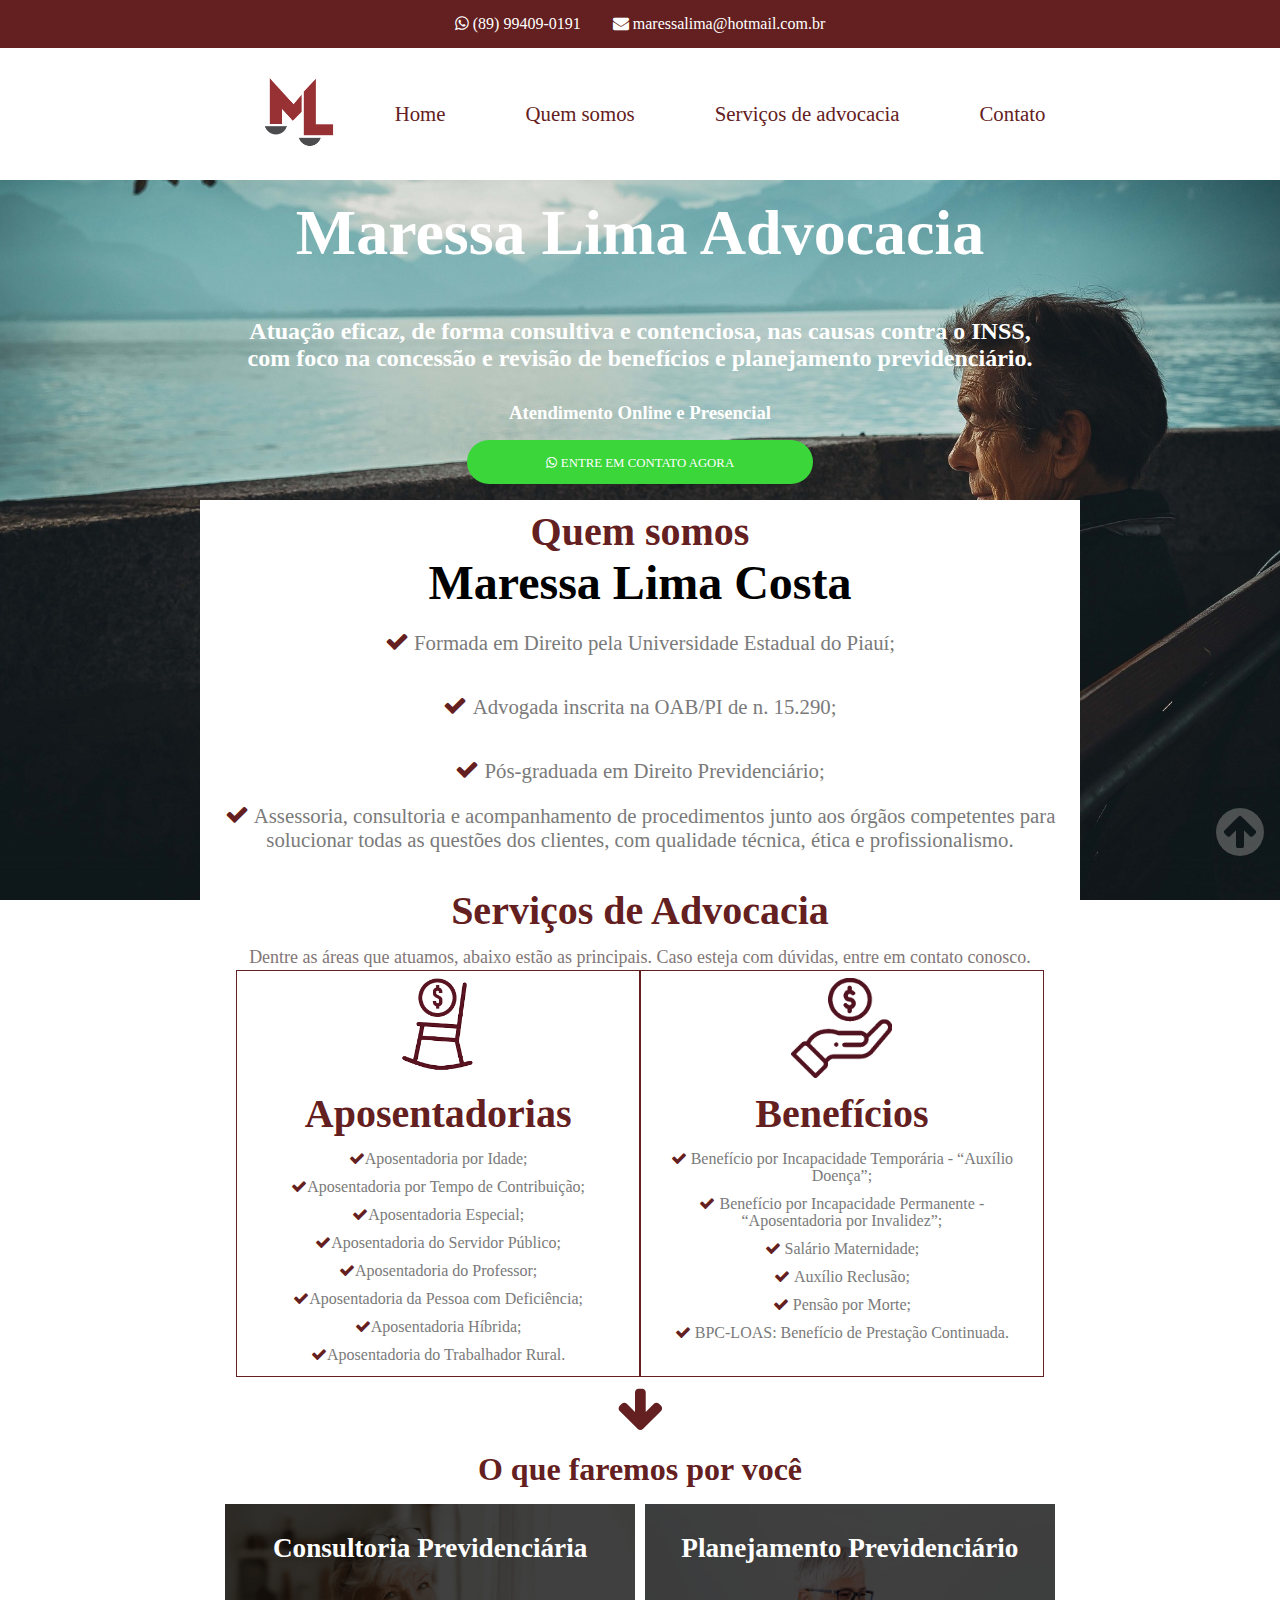
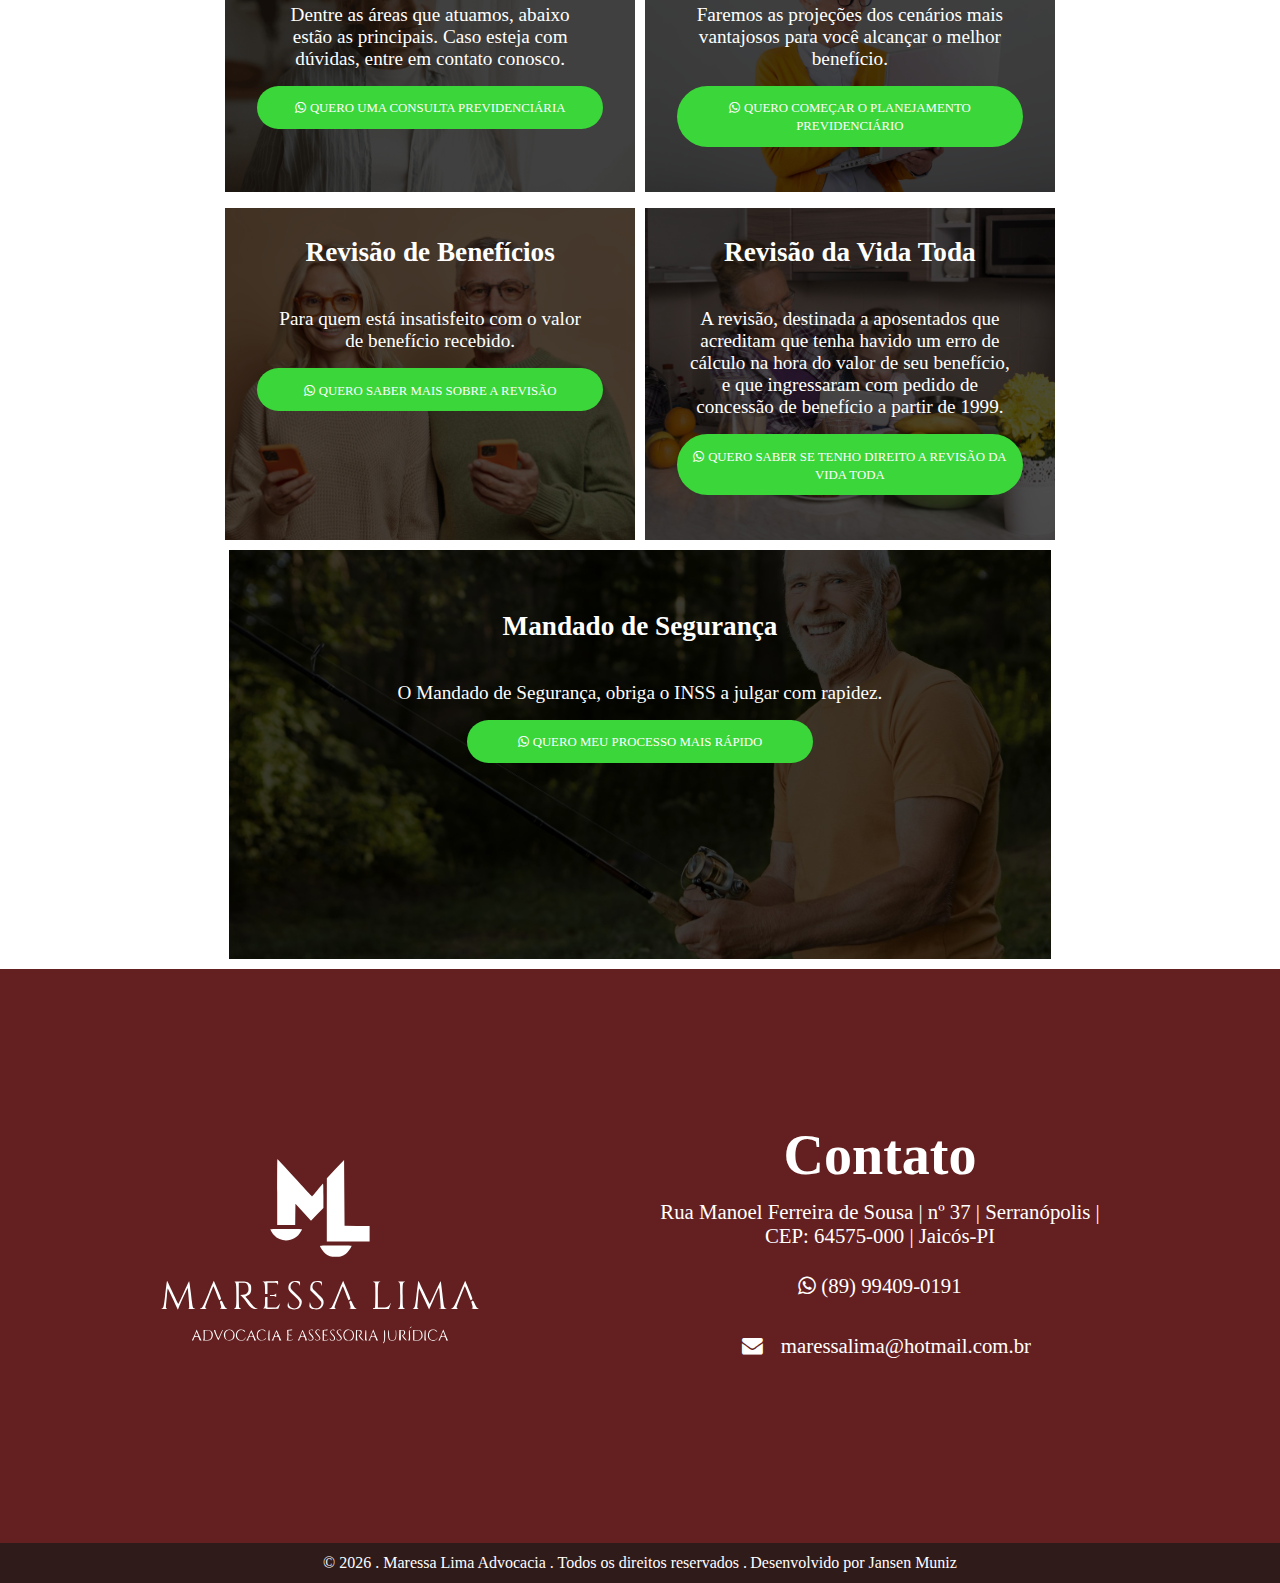
==== assets/segunda-pagina.html @ 1cd9e311 "first commit" ====
<!DOCTYPE html>
<html lang="pt-br">

<head>
  <meta charset="UTF-8">
  <meta http-equiv="X-UA-Compatible" content="IE=edge">
  <meta name="viewport" content="width=device-width, initial-scale=1.0">
  <link rel="stylesheet" href="https://maxcdn.bootstrapcdn.com/font-awesome/4.7.0/css/font-awesome.min.css">
  <link rel="apple-touch-icon" sizes="180x180" href="./favicon/apple-touch-icon.png">
  <link rel="icon" type="image/png" sizes="32x32" href="./favicon/favicon-32x32.png">
  <link rel="icon" type="image/png" sizes="16x16" href="./favicon/favicon-16x16.png">
  <link rel="stylesheet" href="./css/style.css">
  <link rel="stylesheet" href="./css/responsivo.css">
  <title>Maressa Lima | Advocacia e Consultoria</title>
</head>

<body>
  <header class="cabecalho" id="topo">
    <div>
      <a class="link-telefone" href="tel:(89)99409-0191">
        <i class="wa fa fa-whatsapp" aria-hidden="true"></i> (89) 99409-0191
      </a>
    </div>
    <div>
      <a class="link-email" href="mailto:maressalima@hotmail.com.br">
        <i class="fa fa-envelope" aria-hidden="true"></i> maressalima@hotmail.com.br
      </a>
    </div>
  </header>
  <header class="menu">
    <div class="div-logo">
      <img class="logo" src="./img/logo1.png" alt="logo">
    </div>
    <nav>
      <ul>
        <li class="nav-item"><a class="nav-link" href="../index.html">Home</a></li>
        <li class="nav-item"><a class="nav-link" href="#quem-somos">Quem somos</a></li>
        <li class="nav-item"><a class="nav-link" href="#servicos">Serviços de advocacia</a></li>
        <li class="nav-item"><a class="nav-link" href="#contato">Contato</a></li>
      </ul>
      <div class="icone-menu">
        <button data-js="botao-menu-responsivo"><img class="icone" src="./svg/menu_white_36dp.svg"
            alt="menu-hamburguer"></button>
      </div>
    </nav>
    <div class="menu-responsivo">
      <ul>
        <li class="nav-item-menu-responsivo"><a class="nav-link" href="../index.html">Home</a></li>
        <li class="nav-item-menu-responsivo"><a class="nav-link" href="#quem-somos">Quem somos</a></li>
        <li class="nav-item-menu-responsivo"><a class="nav-link" href="#servicos">Serviços de advocacia</a></li>
        <li class="nav-item-menu-responsivo"><a class="nav-link" href="#contato">Contato</a></li>
      </ul>
    </div>
  </header>
  <main>
    <div class="conteudo-principal">
      <div class="container-texto-principal">
        <div>
          <h1 class="titulo">
            Maressa Lima Advocacia
          </h1>
        </div>
        <div class="div-h2">
          <h2 class="texto-h2">
            Atuação eficaz, de forma consultiva e contenciosa, nas causas contra o INSS,
            com foco na concessão e revisão de benefícios e planejamento previdenciário.
          </h2>
        </div>
        <div>
          <h3 class="texto-h3">
            Atendimento Online e Presencial
          </h3>
        </div>

          <div class="container-botao-whatsapp">
            <div class="container-link-wa">
              <a href="https://api.whatsapp.com/send?phone=5189994090191&text= Ol%C3%A1!%20Vi%20no%20seu%20site%20que%20voc%C3%AA%20%C3%A9%20Advogada%20Previdenciarista.%20Poderia%20me%20ajudar%3F" class="botao-wa"
                target="_blank" rel="noopener noreferrer">
                <i class="icone-botao-wa fa fa-whatsapp"></i> 
                  <span class="texto-whatsapp">ENTRE EM CONTATO AGORA</span>
              </a>
            </div>
          </div>
      </div>
      <div class="div-quem-somos">
        <div class="quem-somos">
          <h2 class="titulo-quem-somos" id="quem-somos">Quem somos</h2>
          <h3 class="maressa-quem-somos">Maressa Lima Costa</h3>
          <ul class="quem-somos-itens">
            <li class="quem-somos-item"><i class="fa fa-check"><span class="texto-item-quem-somos"> Formada em
                  Direito pela
                  Universidade Estadual do Piauí;</span></i></li>
            <li class="quem-somos-item"><i class="fa fa-check"><span class="texto-item-quem-somos"> Advogada inscrita na
                  OAB/PI de n.
                  15.290;</span></i></li>
            <li class="quem-somos-item"><i class="fa fa-check"><span class="texto-item-quem-somos"> Pós-graduada em
                  Direito
                  Previdenciário;</span></i></li>
            <li class="quem-somos-item"><i class="fa fa-check"><span class="texto-item-quem-somos"> Assessoria,
                  consultoria e acompanhamento de
                  procedimentos junto aos órgãos
                  competentes
                  para solucionar todas
                  as questões dos clientes, com qualidade técnica, ética e profissionalismo.</span></i></li>
          </ul>
        </div>
          <div class="servicos">
            <h2 class="titulo-servicos" id="servicos">Serviços de Advocacia</h2>
            <p class="subtexto-servicos">
              Dentre as áreas que atuamos, abaixo estão as principais. Caso esteja com dúvidas, entre em contato conosco.
            </p>
            <section class="aposentadoria-beneficios">
                <div class="container-aposentadoria">
                  <div class="container-imagem-aposentadoria">
                    <img class="imagem-aposentadoria" src="./img/imagem-aposentadoria.png" alt="aposentadoria">
                  </div>
                  <div class="container-titulo-aposentadoria">
                    <h6 class="titulo-aposentadoria">Aposentadorias</h6>
                  </div>
                    <ul class="lista-aposentadoria">
                      <li class="aposentadoria-item"><i class="fa fa-check"><span class="texto-item-aposentadoria">Aposentadoria
                            por Idade;</span></i></li>
                      <li class="aposentadoria-item"><i class="fa fa-check"><span class="texto-item-aposentadoria">Aposentadoria
                            por Tempo de
                            Contribuição;</span></i></li>
                      <li class="aposentadoria-item"><i class="fa fa-check"><span class="texto-item-aposentadoria">Aposentadoria
                            Especial;</span></i></li>
                      <li class="aposentadoria-item"><i class="fa fa-check"><span class="texto-item-aposentadoria">Aposentadoria
                            do Servidor Público;</span></i>
                      </li>
                      <li class="aposentadoria-item"><i class="fa fa-check"><span class="texto-item-aposentadoria">Aposentadoria
                            do Professor;</span></i></li>
                      <li class="aposentadoria-item"><i class="fa fa-check"><span class="texto-item-aposentadoria">Aposentadoria
                            da Pessoa com
                            Deficiência;</span></i></li>
                      <li class="aposentadoria-item"><i class="fa fa-check"><span class="texto-item-aposentadoria">Aposentadoria
                            Híbrida;</span></i></li>
                      <li class="aposentadoria-item"><i class="fa fa-check"><span class="texto-item-aposentadoria">Aposentadoria
                            do Trabalhador Rural.</span></i>
                      </li>
                    </ul>
                  </div>
                  <div class="container-beneficios">
                    <div class="container-imagem-beneficios">
                      <img class="imagem-beneficios" src="./img/imagem-beneficios.png" alt="benefícios">
                    </div>
                    <div class="container-titulo-beneficios">
                      <h6 class="titulo-beneficios">Benefícios</h6>
                    </div>
                    <ul class="lista-beneficios">
                      <li class="beneficios-item"><i class="fa fa-check"> <span class="texto-item-beneficios">Benefício por
                            Incapacidade Temporária - “Auxílio
                            Doença”;</span></i></li>
                      <li class="beneficios-item"><i class="fa fa-check"> <span class="texto-item-beneficios">Benefício por
                            Incapacidade Permanente - “Aposentadoria
                            por Invalidez”;</span></i></li>
                      <li class="beneficios-item"><i class="fa fa-check"> <span class="texto-item-beneficios">Salário
                            Maternidade;</span></i></li>
                      <li class="beneficios-item"><i class="fa fa-check"> <span class="texto-item-beneficios">Auxílio
                            Reclusão;</span></i></li>
                      <li class="beneficios-item"><i class="fa fa-check"> <span class="texto-item-beneficios">Pensão por
                            Morte;</span></i></li>
                      <li class="beneficios-item"><i class="fa fa-check"> <span class="texto-item-beneficios">BPC-LOAS:
                            Benefício de Prestação Continuada.</span></i></li>
                    </ul>
                  </div>                
            </section>
          </div>
            <div class="div-seta-para-baixo">
              <i class="fa fa-arrow-down"></i>
            </div>
            <div class="o-que-faremos">
              <h5 class="o-que-faremos-texto">
                O que faremos por você
              </h5>
            </div>
            <div class="container1">
              <div class="consultoria-previdenciaria container-imagem">
                <div class="container-titulo-consultoria-prev">
                  <h2 class="titulo-consultoria-prev titulo-imagem">Consultoria Previdenciária</h2>
                </div>
                <div class="container-texto-consultoria-previdenciaria">
                  <p class="texto-consultoria-previdenciaria texto-imagem">
                    Dentre as áreas que atuamos, abaixo estão as principais. Caso esteja com dúvidas, entre em contato
                    conosco.
                  </p>
                </div>
                <div class="container-botao-whatsapp">
                  <div class="container-link-wa">
                    <a href="https://api.whatsapp.com/send?phone=5189994090191&text=Olá!%20Vi%20no%20seu%20site%20que%20você%20é%20Advogada%20especialista%20em%20Consulta%20Previdenciária.%20Poderia%20me%20ajudar%3F" class="botao-wa"
                      target="_blank" rel="noopener noreferrer">
                      <i class="icone-botao-wa fa fa-whatsapp"></i> 
                        <span class="texto-whatsapp">QUERO UMA CONSULTA PREVIDENCIÁRIA</span>
                    </a>
                  </div>
                </div>
              </div>
              <div class="planejamento-previdenciario container-imagem">   
                <div class="container-titulo-planejamento-prev">
                  <h2 class="titulo-planejamento-prev titulo-imagem"> Planejamento Previdenciário</h2>
                </div>
                <div class="container-texto-planejamento-previdenciario">
                  <p class="texto-planejamento-previdenciario texto-imagem">
                    Faremos as projeções dos cenários mais vantajosos para você alcançar o melhor benefício.
                  </p>
                </div>    
                  <div class="container-botao-whatsapp">
                    <div class="container-link-wa">
                      <a href="https://api.whatsapp.com/send?phone=5189994090191&text=Olá!%20Vi%20no%20seu%20site%20que%20você%20é%20Advogada%20especialista%20em%20Planejamento%20Previdenciário.%20Poderia%20me%20ajudar%3F" class="botao-wa"
                        target="_blank" rel="noopener noreferrer">
                        <i class="icone-botao-wa fa fa-whatsapp"></i> 
                          <span class="texto-whatsapp">QUERO COMEÇAR O PLANEJAMENTO PREVIDENCIÁRIO</span>
                      </a>
                    </div>
                  </div>                      
              </div>
            </div>
            <div class="container2">
              <div class="revisao-beneficios container-imagem">
                <div class="container-titulo-revisao-benef">
                  <h2 class="titulo-revisao-benef titulo-imagem">Revisão de Benefícios</h2>
                </div>
                <div class="container-texto-revisao-beneficios">
                  <p class="texto-revisao-beneficios texto-imagem">
                    Para quem está insatisfeito com o valor de benefício recebido.
                  </p>
                </div>
                <div class="container-botao-whatsapp">
                  <div class="container-link-wa">
                    <a href="https://api.whatsapp.com/send?phone=5189994090191&text=Olá!%20Vi%20no%20seu%20site%20que%20você%20é%20Advogada%20especialista%20em%20Revisão%20de%20Benefícios.%20Poderia%20me%20ajudar%3F" class="botao-wa"
                      target="_blank" rel="noopener noreferrer">
                      <i class="icone-botao-wa fa fa-whatsapp"></i> 
                        <span class="texto-whatsapp">QUERO SABER MAIS SOBRE A REVISÃO</span>
                    </a>
                  </div>
                </div>         
              </div>
              <div class="revisao-vida-toda container-imagem">
                <div class="container-revisao-vida-toda">
                  <div class="container-titulo-revisao-vida-toda">
                    <h2 class="titulo-revisao-vida-toda titulo-imagem">Revisão da Vida Toda</h2>
                  </div>
                  <div class="container-texto-revisao-vida-toda">
                    <p class="texto-revisao-vida-toda texto-imagem">
                      A revisão, destinada a aposentados que acreditam que tenha havido um erro de cálculo na hora do
                      valor
                      de seu benefício, e que ingressaram com pedido de concessão de benefício a partir de 1999.
                    </p>
                  </div>
                  <div class="container-botao-whatsapp">
                    <div class="container-link-wa">
                      <a href="https://api.whatsapp.com/send?phone=5189994090191&text=Olá!%20Vi%20no%20seu%20site%20que%20você%20é%20Advogada%20especialista%20em%20Revisão%20da%20Vida%20Toda.%20Poderia%20me%20ajudar%3F" class="botao-wa"
                        target="_blank" rel="noopener noreferrer">
                        <i class="icone-botao-wa fa fa-whatsapp"></i> 
                          <span class="texto-whatsapp">QUERO SABER SE TENHO DIREITO A REVISÃO DA VIDA TODA</span>
                      </a>
                    </div>
                  </div>             
                </div>
              </div>
            </div>
            <div class="container3">
              <div class="mandado-de-seguranca container-imagem">
                <div class="container-mandado-de-seguranca">
                  <div class="container-titulo-mandado-de-seg">
                    <h2 class="titulo-mandado-de-seg titulo-imagem">Mandado de Segurança</h2>
                  </div>
                  <div class="container-texto-mandado-de-seguranca">
                    <p class="texto-mandado-de-seguranca texto-imagem">
                      O Mandado de Segurança, obriga o INSS a julgar com rapidez.
                    </p>
                  </div>
                  <div class="container-botao-whatsapp">
                    <div class="container-link-wa">
                      <a href="https://api.whatsapp.com/send?phone=5189994090191&text=Olá!%20Vi%20no%20seu%20site%20que%20você%20é%20Advogada%20especialista%20em%20Mandado%20de%20Segurança.%20Poderia%20me%20ajudar%3F" class="botao-wa"
                        target="_blank" rel="noopener noreferrer">
                        <i class="icone-botao-wa fa fa-whatsapp"></i> 
                          <span class="texto-whatsapp">QUERO MEU PROCESSO MAIS RÁPIDO</span>
                      </a>
                    </div>
                  </div>                           
                </div>
              </div>
            </div>
      </div>
    </div>
  </main>
  <footer class="rodape">
    <div class="container-rodape">
      <div>
        <img class="logo-rodape" src="./svg/logo-footer.svg" alt="logo-rodape">
      </div>
      <div class="container-endereco-contato-rodape">
        <div class="container-titulo-contato">
          <h5 class="titulo-contato" id="contato">Contato</h5>
        </div>
        <div class="container-endereco-rodape">
          <span>
            Rua Manoel Ferreira de Sousa | nº 37 | Serranópolis | CEP: 64575-000 | Jaicós-PI
          </span>
        </div>
        <div class="whatsapp-rodape">
          <i class="fa fa-whatsapp" aria-hidden="true"> <span>(89) 99409-0191</span></i>
        </div>
        <div class="email-rodape">
          <i class="email-rodape fa fa-envelope" aria-hidden="true"></i>
          <span>maressalima@hotmail.com.br</span>
        </div>
      </div>
    </div>
    <div class="div-direitos-reservados">
      <p class="texto-direitos-reservados">
        &copy; <span data-js="ano"></span> . Maressa Lima Advocacia . Todos os direitos reservados .
      </p>
      <span class="desenvolvido-por"> Desenvolvido por Jansen Muniz</span>
    </div>
  </footer>
  <div class="div-botao-ir-para-o-topo">
    <nav class="botao-ir-para-o-topo">
      <a href="#topo" role="button">
        <i class="fa fa-arrow-circle-up" aria-hidden="true"></i>
      </a>
    </nav>
  </div>

  <script src="./js/script.js"></script>
  <script src="./js/ano-copyrigth.js"></script>
</body>

</html>
---- assets/css/style.css ----
:root{
  --cor-principal: rgb(100, 32, 32);
  --branco: white;
}

@import url('https://fonts.googleapis.com/css2?family=EB+Garamond&display=swap');

* {
  margin: 0;
  padding: 0;
  font-family: 'EB Garamond', serif;
}

a{
  text-decoration: none;
}

html {
  scroll-behavior: smooth;
}

.cabecalho {
  background-color: var(--cor-principal);
  display: flex;
  align-items: center;
  justify-content: center;
  gap: 2rem;
  color: var(--branco);
  height: 3rem;
}

.menu {
  display: flex;
  justify-content: center;
  align-items: center;
  gap: 2rem;
}

.menu ul {
  background-color: var(--branco);
  display: flex;
  gap: 5rem;
}

.icone-menu, .menu-responsivo {
  display: none;
}

.nav-item, .nav-link {
  list-style-type: none;
  gap: .8rem;
}

.nav-link{
  font-size: 1.3rem;
  color: var(--cor-principal);
}

.link-telefone, .link-email {
  text-decoration: none;
  padding: 0;
  color: var(--cor-principal);
  font-size: 1rem;
}

a:hover {
  color: rgb(192, 90, 90);
}

.link-telefone, .link-email {
  color: var(--branco);
}

@keyframes texto-cascata {
  from {
    transform: translateY(-100px);
    opacity: 0;
  }

  to {
    transform: rotateY(0px);
    opacity: 1;
  }
}

.titulo, .texto-h2, .texto-h3{
  animation: texto-cascata 3s;
}

.conteudo-principal {
  justify-items: center;
  text-align: center;
  background: url('/assets/img/imagem-princ.jpg') center center no-repeat fixed;
  background-size:cover;
  width: 100%;
}

.logo { 
  width: 8rem;
}

.titulo {
  color: var(--branco);
  font-size: 4rem;
  padding-top: 1rem;
}

.botao-wa:hover{
  transform: scale(1.1);
  transition: all 0.5s;
}

.div-h2 {
  margin: 0 15rem;
}

.texto-h2 {
  font: 2rem;
  color: var(--branco);
  margin-top: 3rem;
}

.texto-h3 {
  color: var(--branco);
  margin-top: 30px;
}

.div-quem-somos {
  background-color: var(--branco);
  margin: 0 15rem;
}

.o-que-faremos {
  margin: 1rem;
}

.quem-somos, .servicos {
  margin-top: auto;
  color: black;
  padding: 8px;
}

.maressa-quem-somos {
  margin-top: auto;
  font-size: 3rem;
}

.quem-somos-itens {
  font-size: 1.5rem;
  line-height: 4rem;
}

.aposentadoria-beneficios{
  display: flex;
  justify-content: center;
}

.container-aposentadoria, .container-beneficios {
  border: 1px solid var(--cor-principal);
  text-align: center;
  justify-content: center;
  justify-items: center;
  margin-top: 2px;
  width: 45%;
  padding: .4rem;
}

.titulo-aposentadoria, .titulo-beneficios {
  margin: .5rem 0 .5rem 0;
}

.aposentadoria-item, .beneficios-item {
  padding: 5px;
  list-style-type: none;
}

.texto-item-aposentadoria, .texto-item-beneficios {
  font-size: 1rem;
  color: #7A7A7A;
}

.quem-somos-item {
  list-style-type: none;
}

.lista-aposentadoria, .lista-beneficios, .quem-somos-itens i {
  color: var(--cor-principal);
}

.texto-item-quem-somos {
  font-size: 1.3rem;
  color: #7A7A7A;
}

.imagem-aposentadoria {
  width: 7rem;
}

.imagem-beneficios {
  width: 6.3rem;
}

.fa-arrow-down {
  font-size: 50px;
  color: var(--cor-principal);
  margin-top: auto;
}

.container1, .container2, .container3 {
  display: flex;
  gap: 10px;
  justify-content: center;
  flex-direction: row;
}

.container2 {
  margin-top: 1rem;
}

.titulo-imagem{
  font-size: 1.7rem;
  margin-bottom: 2.5rem;
}

.titulo-mandado-de-seg {
  margin-top: 2rem;
}
.texto-imagem{
  font-size: 1.2rem;
  margin: 1rem;
}

.consultoria-previdenciaria {
  background: url('/assets/img/imagem-1.png') center center;
}

.planejamento-previdenciario {
  background: url('/assets/img/imagem-2.jpeg') center center;
}

.revisao-beneficios {
  background: url('/assets/img/imagem-3.jpeg') center center;
}

.revisao-vida-toda {
  background: url('/assets/img/imagem-4.jpeg') center center;
}

.container-imagem{
  background-size: cover;
  color: var(--branco);
  width: 40%;
  padding: 1.8rem;
}

.mandado-de-seguranca {
  background: url('/assets/img/imagem-5.jpeg') center center;
  background-size: cover;
  color: var(--branco);
  margin: .6rem;
  width: 47.8rem;
  height: 22rem;
  padding: 1.8rem;
}

.titulo-servicos {
  margin-bottom: .8rem;
}

.subtexto-servicos {
  color: rgb(129, 118, 118);
  font-size: large;
}

.titulo-quem-somos,
.titulo-aposentadoria,
.titulo-beneficios,
.titulo-servicos {
  font-size: 2.5rem;
  color: var(--cor-principal);
}

.div-botao-ir-para-o-topo {
  align-items: right;
}

.botao-ir-para-o-topo {
  position: fixed;
  bottom: 2.5rem;
  right: 1rem;
}

.fa-arrow-circle-up {
  font-size: 3.5rem;
  color:  #7A7A7A94;
}

.o-que-faremos-texto {
  font-size: 2rem;
  margin-top: auto;
  color: var(--cor-principal);
}

.container-botao-whatsapp{
  display: flex;
  justify-content: center;
  margin: 1rem;
}

.container-link-wa{
  display: flex;
  justify-items: center;
}

.botao-wa {
  background: rgb(58, 214, 58);
  border-radius: 2.5rem;
  width: 20rem;
  border: none;
  cursor: pointer;
  padding: .8rem;
}

.icone-botao-wa, .texto-whatsapp {
  color: var(--branco);
  font-size: .8rem;
}

.rodape {
  margin-top: auto;
  display: flex;
  height: 38rem;
  flex-direction: column;
  align-items: center;
  justify-content: center;
  background-color: var(--cor-principal);
  color: var(--branco);
}

.container-rodape {
  width: 60rem;
  padding: 2rem;
  display: grid;
  grid-template-columns: 1fr 1fr;
  align-items: center;
  justify-content: space-around;
}

.logo-rodape {
  width: 20rem;
}

.titulo-contato {
  font-size: 3.5rem; 
}

.container-endereco-contato-rodape {
  flex-direction: column;
  text-align: center;
}

.container-endereco-rodape, .whatsapp-rodape, .email-rodape {
  font-size: 1.3rem;
  padding: .8rem;
}

.div-direitos-reservados {
  width: 100%;
  height: 2.5rem;
  background-color: rgb(48, 27, 27);
  align-items: center;
  justify-content: center;
  display: flex;
  position: relative;
  bottom: -8rem;
}

.desenvolvido-por {
  margin-left: .2rem;
}
---- assets/css/responsivo.css ----
@media(max-width: 1190px) {
  .menu {
    flex-direction: column;
  }

  .nav-item {
    display: none;
  }

  .nav-item-menu-responsivo {
    list-style-type: none;
  }

  .icone-menu {
    display: block;
    text-align: center;
  }

  .icone {
    width: 1.5rem;
  }

  .icone-menu button {
    background-color: rgb(100, 100, 100);
    cursor: pointer;
    border: none;
    border-radius: 3px;
    height: 1.5rem;
    margin: 1rem;
  }

  .menu-responsivo ul {
    display: flex;
    flex-direction: column;
    text-align: center;
    gap: 1.5rem;
    margin-bottom: 1rem;
  }

  .mobile-menu .nav-item {
    display: block;
  }

  .nav-link {
    font-size: 1.1rem;
  }

  .abrir {
    display: block;
  }

  .div-h2, .div-quem-somos {
    margin: 0 4rem;
  }

  .container-aposentadoria,
  .container-beneficios {
    width: 19rem;
    height: 28rem;
  }

  .container-imagem {
    width: 17rem;
    height: 15rem;
  }

  .mandado-de-seguranca {
    width: 38.5rem;
  }

  .titulo-imagem {
    font-size: 1.3rem;
  }

  .texto-imagem {
    font-size: 1rem;
  }

  .texto-revisao-vida-toda {
    font-size: .8rem;
  }

  .texto-revisao-beneficios {
    margin-bottom: 2.5rem;
  }

  .botao-wa {
    width: 16rem;
    border: none;
    cursor: pointer;
  }
}

@media(max-width: 1040px) {
  .conteudo-principal {
    background-image: url('/assets/img/imagem-princ-reduzida.jpg');
  }

  .container-texto-principal {
    padding: 1rem;
    height: 30rem;
  }

  .div-quem-somos {
    margin: 0;
  }

  .link-telefone,
  .link-email {
    font-size: 13px;
  }

  .div-logo {
    text-align: center;
  }

  .logo {
    width: 6rem;
  }

  .titulo-quem-somos {
    font-size: 2rem;
  }

  .titulo {
    margin-top: 5rem;
    font-size: 4rem;
  }

  .div-h2 {
    margin: 0 2rem;
  }

  .maressa-quem-somos,
  .titulo-servicos,
  .titulo-aposentadoria,
  .titulo-beneficios {
    font-size: 1.6rem;
  }

  .texto-item-quem-somos {
    font-size: 1rem;
  }

  .o-que-faremos-texto {
    font-size: 1.5rem;
  }

  .fa-arrow-down {
    font-size: 2rem;
  }

  .texto-h2{
    font-size: 2rem;
  }

  .texto-h3,
  .fa-check {
    font-size: 1rem;
  }

  .div-quem-somos {
    margin: 0;
  }

  .container-aposentadoria,
  .container-beneficios {
    width: 19rem;
    height: 28rem;
  }

  .imagem-aposentadoria,
  .imagem-beneficios {
    width: 4rem;
  }

  .texto-item-aposentadoria,
  .texto-item-beneficios {
    font-size: 1rem;
  }

  .container1,
  .container2 {
    align-items: center;
  }

  .container-imagem {
    height: 12rem;
  }

  .mandado-de-seguranca {
    height: 15rem;
  }

  .titulo-imagem {
    font-size: 1.3rem;
  }

  .texto-imagem {
    font-size: 1rem;
  }

  .texto-revisao-vida-toda {
    font-size: .6rem;
  }

  .botao-wa {
    padding: .5rem;
  }

  .endereco,
  .fa-whatsapp,
  .fa-envelope {
    font-size: .8rem;
  }

  .container-rodape {
    width: 30rem;
    display: flex;
    flex-direction: column;
  }

  .div-direitos-reservados {
    bottom: -2rem;
  }

  .texto-direitos-reservados {
    font-size: .8rem;
  }

  .fa-arrow-circle-up {
    font-size: 3rem;
  }

  .desenvolvido-por {
    font-size: .8rem;
  }
}

@media(max-width: 720px) {
  .titulo {
    font-size: 3rem;
  }

  .texto-h2 {
    font-size: 2rem;
  }

  .texto-h3 {
    font-size: 1.5rem;
  }

  .titulo,
  .texto-h2,
  .texto-h3 {
    margin-top: 1rem;
  }

  .link-telefone,
  .link-email {
    font-size: .7rem;
  }

  .logo {
    width: 6rem;
  }

  .div-quem-somos {
    margin: 0;
  }

  .container1,
  .container2 {
    flex-direction: column;
    align-items: center;
  }

  .mandado-de-seguranca {
    width: 17rem;
    height: auto;
  }

  .aposentadoria-beneficios {
    display: flex;
    flex-direction: column;
    align-items: center;
  }

  .container-aposentadoria,
  .container-beneficios {
    height: auto;
  }

  .texto-revisao-vida-toda {
    font-size: .7rem;
  }

  .icone-botao-wa,
  .texto-whatsapp,
  .texto-direitos-reservados,
  .desenvolvido-por {
    font-size: .7rem;
  }

  .titulo-contato{
    font-size: 2rem;
  }

  .container-rodape {
    width: auto;
  }

  .container-endereco-rodape,
  .whatsapp-rodape,
  .email-rodape{
    font-size: 1rem;
  }

  .div-direitos-reservados {
    width: 100%;
    text-align: center;
    flex-direction: column;
    bottom: -4rem;
  }
}

@media (max-width: 500px) {
  .container-imagem {
    width: 15rem;
    height: auto;
  }

  .div-direitos-reservados {
    text-align: center;
  }

  .texto-direitos-reservados,
  .desenvolvido-por {
    font-size: .6rem;
  }

  .titulo {
    font-size: 3rem;
  }

  .texto-h2 {
    font-size: 1.6rem;
  }

  .texto-h3 {
    font-size: 1.2rem;
  }

  .botao-ir-para-o-topo {
    right: 0;
  }

  .container-endereco-rodape, .whatsapp-rodape, .email-rodape {
    font-size: .8rem;
  }
}

@media(max-width: 445px) {
  .container-aposentadoria,
  .container-beneficios {
    width: 17rem;
  }

  .container-imagem {
    width: 17rem;
    height: 10rem;
  }

  .icone-botao-wa,
  .texto-whatsapp {
    font-size: .7rem;
  }

  .titulo-imagem {
    font-size: 1rem;
    margin: 0;
  }

  .texto-imagem {
    font-size: 1rem;
    margin-top: .5rem;
  }

  .texto-revisao-vida-toda{
    font-size: .7rem;
  }
}

@media(max-width: 400px) {
  .titulo {
    font-size: 2.5rem;
  }

  .texto-h2 {
    font-size: 1.5rem;
  }

  .texto-h3 {
    font-size: 1.2rem;
  }

  .div-h2 {
    margin: 0 1rem;
  }

  .titulo-quem-somos,
  .titulo-servicos,
  .titulo-aposentadoria,
  .titulo-beneficios,
  .o-que-faremos-texto {
    font-size: 1.3rem;
  }

  .texto-item-quem-somos,
  .texto-item-aposentadoria,
  .texto-item-beneficios {
    font-size: .8rem;
  }

  .subtexto-servicos {
    font-size: .6rem;
  }

  .container-imagem {
    width: 15rem;
  }

  .logo-rodape{
    width: 15rem;
  }

  .div-direitos-reservados {
    bottom: -6rem;
  }
}
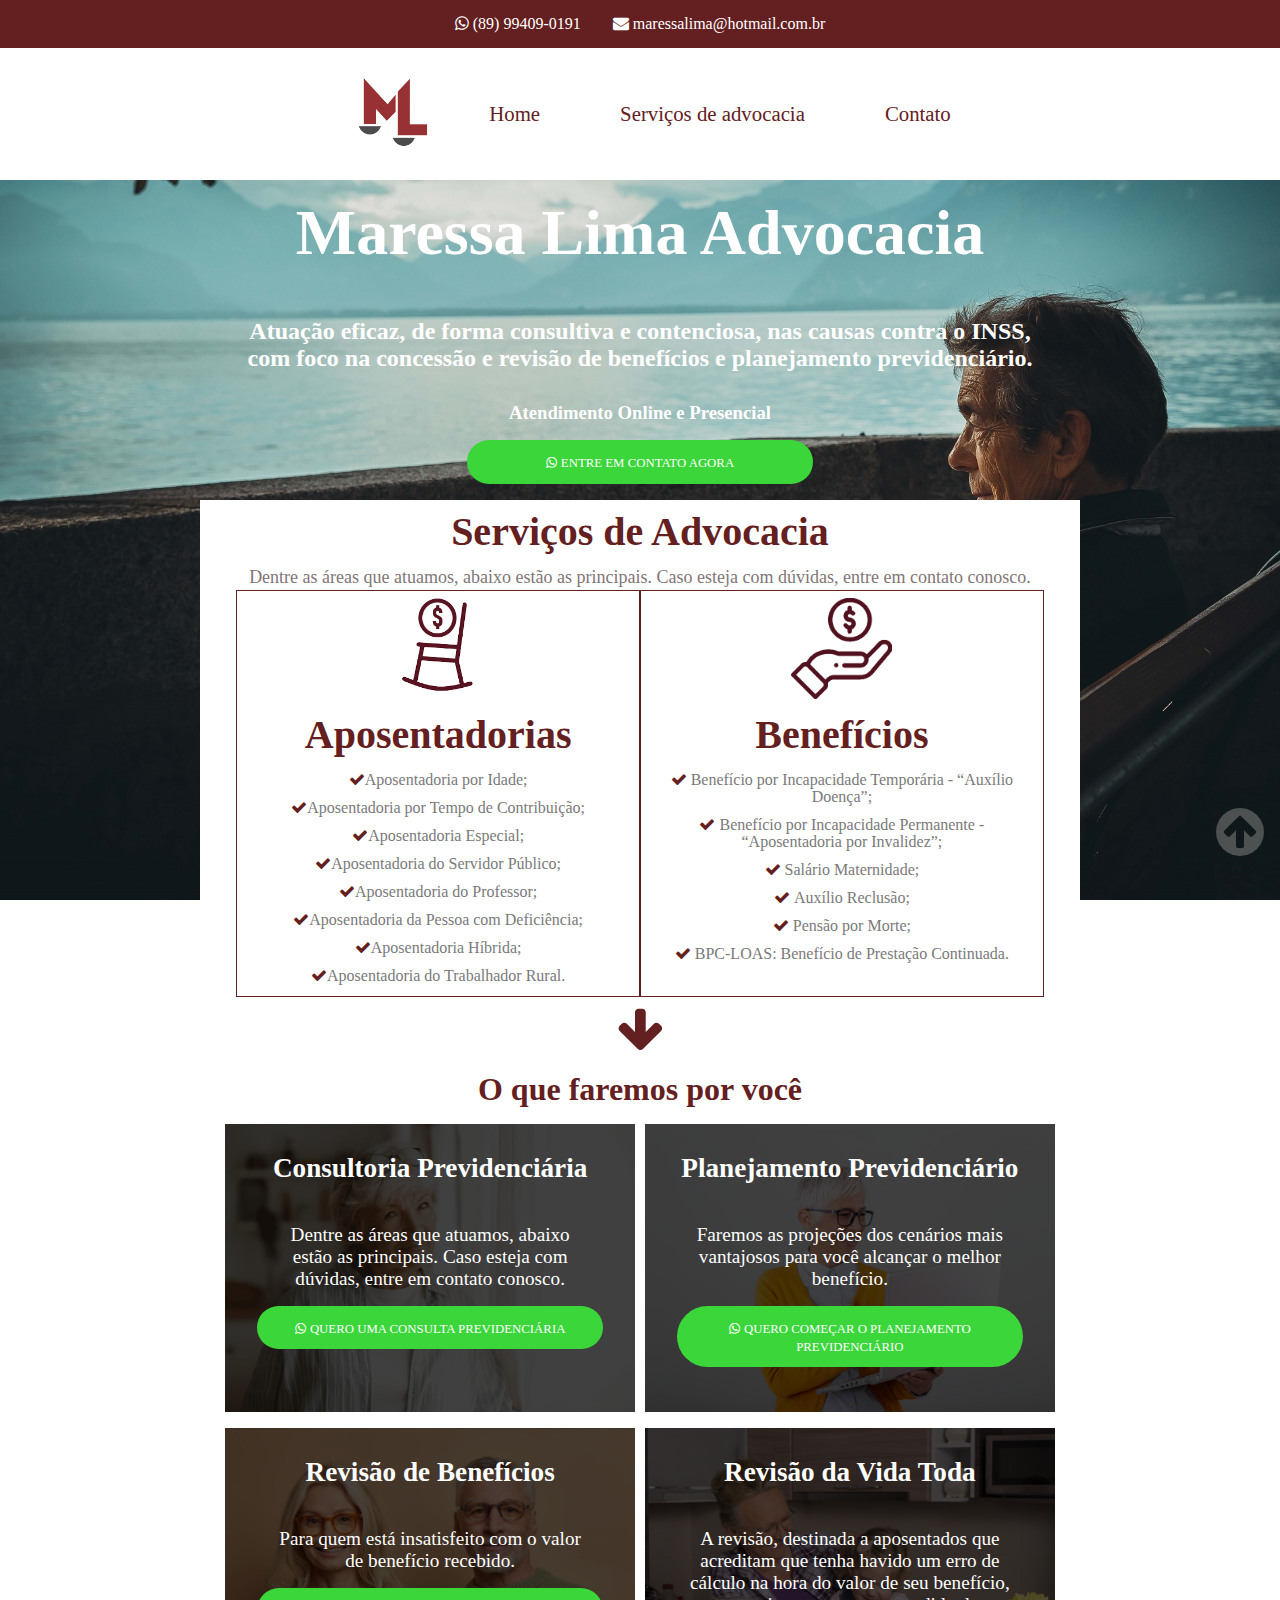
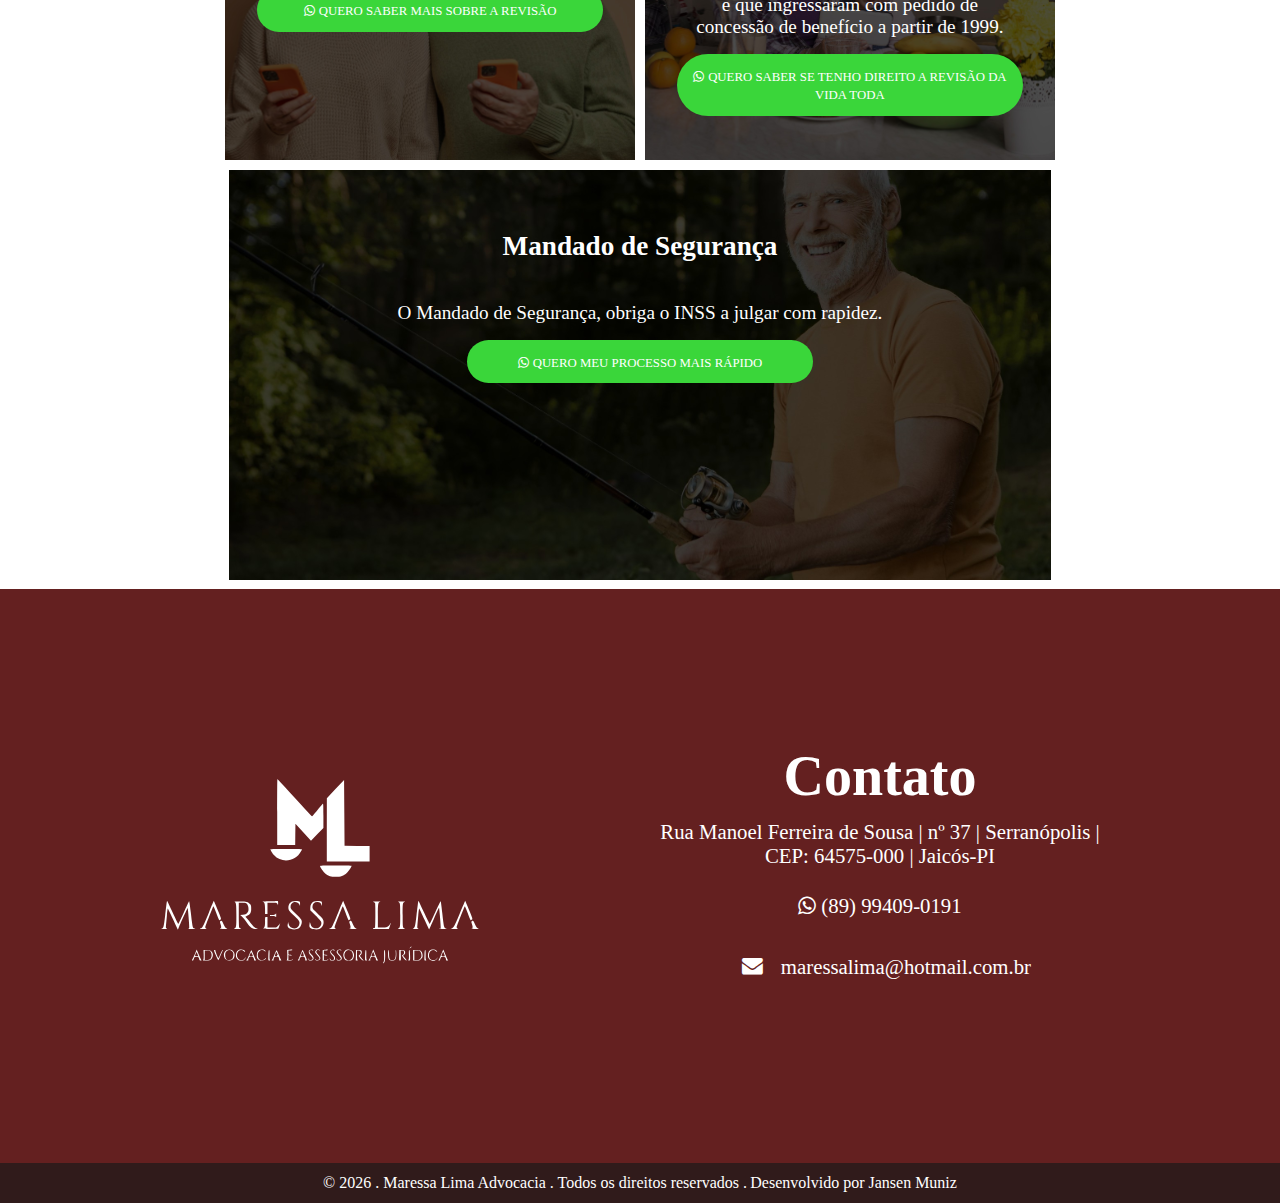
==== commit 5f6c41dd: "remoção quem somos" ====
--- a/assets/segunda-pagina.html
+++ b/assets/segunda-pagina.html
@@ -34,19 +34,17 @@
     <nav>
       <ul>
         <li class="nav-item"><a class="nav-link" href="../index.html">Home</a></li>
-        <li class="nav-item"><a class="nav-link" href="#quem-somos">Quem somos</a></li>
         <li class="nav-item"><a class="nav-link" href="#servicos">Serviços de advocacia</a></li>
         <li class="nav-item"><a class="nav-link" href="#contato">Contato</a></li>
       </ul>
       <div class="icone-menu">
-        <button data-js="botao-menu-responsivo"><img class="icone" src="./svg/menu_white_36dp.svg"
+        <button data-js="botao-menu-responsivo" role="button" aria-label="abrir menu"><img class="icone" src="./svg/menu_white_36dp.svg"
             alt="menu-hamburguer"></button>
       </div>
     </nav>
     <div class="menu-responsivo">
       <ul>
         <li class="nav-item-menu-responsivo"><a class="nav-link" href="../index.html">Home</a></li>
-        <li class="nav-item-menu-responsivo"><a class="nav-link" href="#quem-somos">Quem somos</a></li>
         <li class="nav-item-menu-responsivo"><a class="nav-link" href="#servicos">Serviços de advocacia</a></li>
         <li class="nav-item-menu-responsivo"><a class="nav-link" href="#contato">Contato</a></li>
       </ul>
@@ -75,35 +73,14 @@
           <div class="container-botao-whatsapp">
             <div class="container-link-wa">
               <a href="https://api.whatsapp.com/send?phone=5189994090191&text= Ol%C3%A1!%20Vi%20no%20seu%20site%20que%20voc%C3%AA%20%C3%A9%20Advogada%20Previdenciarista.%20Poderia%20me%20ajudar%3F" class="botao-wa"
-                target="_blank" rel="noopener noreferrer">
+                target="_blank" role="button" rel="noopener noreferrer">
                 <i class="icone-botao-wa fa fa-whatsapp"></i> 
                   <span class="texto-whatsapp">ENTRE EM CONTATO AGORA</span>
               </a>
             </div>
           </div>
       </div>
-      <div class="div-quem-somos">
-        <div class="quem-somos">
-          <h2 class="titulo-quem-somos" id="quem-somos">Quem somos</h2>
-          <h3 class="maressa-quem-somos">Maressa Lima Costa</h3>
-          <ul class="quem-somos-itens">
-            <li class="quem-somos-item"><i class="fa fa-check"><span class="texto-item-quem-somos"> Formada em
-                  Direito pela
-                  Universidade Estadual do Piauí;</span></i></li>
-            <li class="quem-somos-item"><i class="fa fa-check"><span class="texto-item-quem-somos"> Advogada inscrita na
-                  OAB/PI de n.
-                  15.290;</span></i></li>
-            <li class="quem-somos-item"><i class="fa fa-check"><span class="texto-item-quem-somos"> Pós-graduada em
-                  Direito
-                  Previdenciário;</span></i></li>
-            <li class="quem-somos-item"><i class="fa fa-check"><span class="texto-item-quem-somos"> Assessoria,
-                  consultoria e acompanhamento de
-                  procedimentos junto aos órgãos
-                  competentes
-                  para solucionar todas
-                  as questões dos clientes, com qualidade técnica, ética e profissionalismo.</span></i></li>
-          </ul>
-        </div>
+      <div class="container-servicos-o-que-faremos">
           <div class="servicos">
             <h2 class="titulo-servicos" id="servicos">Serviços de Advocacia</h2>
             <p class="subtexto-servicos">
@@ -187,7 +164,7 @@
                 </div>
                 <div class="container-botao-whatsapp">
                   <div class="container-link-wa">
-                    <a href="https://api.whatsapp.com/send?phone=5189994090191&text=Olá!%20Vi%20no%20seu%20site%20que%20você%20é%20Advogada%20especialista%20em%20Consulta%20Previdenciária.%20Poderia%20me%20ajudar%3F" class="botao-wa"
+                    <a href="https://api.whatsapp.com/send?phone=5189994090191&text=Olá!%20Vi%20no%20seu%20site%20que%20você%20é%20Advogada%20especialista%20em%20Consulta%20Previdenciária.%20Poderia%20me%20ajudar%3F" role="button" class="botao-wa"
                       target="_blank" rel="noopener noreferrer">
                       <i class="icone-botao-wa fa fa-whatsapp"></i> 
                         <span class="texto-whatsapp">QUERO UMA CONSULTA PREVIDENCIÁRIA</span>
@@ -206,7 +183,7 @@
                 </div>    
                   <div class="container-botao-whatsapp">
                     <div class="container-link-wa">
-                      <a href="https://api.whatsapp.com/send?phone=5189994090191&text=Olá!%20Vi%20no%20seu%20site%20que%20você%20é%20Advogada%20especialista%20em%20Planejamento%20Previdenciário.%20Poderia%20me%20ajudar%3F" class="botao-wa"
+                      <a href="https://api.whatsapp.com/send?phone=5189994090191&text=Olá!%20Vi%20no%20seu%20site%20que%20você%20é%20Advogada%20especialista%20em%20Planejamento%20Previdenciário.%20Poderia%20me%20ajudar%3F" role="button" class="botao-wa"
                         target="_blank" rel="noopener noreferrer">
                         <i class="icone-botao-wa fa fa-whatsapp"></i> 
                           <span class="texto-whatsapp">QUERO COMEÇAR O PLANEJAMENTO PREVIDENCIÁRIO</span>
@@ -227,7 +204,7 @@
                 </div>
                 <div class="container-botao-whatsapp">
                   <div class="container-link-wa">
-                    <a href="https://api.whatsapp.com/send?phone=5189994090191&text=Olá!%20Vi%20no%20seu%20site%20que%20você%20é%20Advogada%20especialista%20em%20Revisão%20de%20Benefícios.%20Poderia%20me%20ajudar%3F" class="botao-wa"
+                    <a href="https://api.whatsapp.com/send?phone=5189994090191&text=Olá!%20Vi%20no%20seu%20site%20que%20você%20é%20Advogada%20especialista%20em%20Revisão%20de%20Benefícios.%20Poderia%20me%20ajudar%3F" role="button" class="botao-wa"
                       target="_blank" rel="noopener noreferrer">
                       <i class="icone-botao-wa fa fa-whatsapp"></i> 
                         <span class="texto-whatsapp">QUERO SABER MAIS SOBRE A REVISÃO</span>
@@ -249,7 +226,7 @@
                   </div>
                   <div class="container-botao-whatsapp">
                     <div class="container-link-wa">
-                      <a href="https://api.whatsapp.com/send?phone=5189994090191&text=Olá!%20Vi%20no%20seu%20site%20que%20você%20é%20Advogada%20especialista%20em%20Revisão%20da%20Vida%20Toda.%20Poderia%20me%20ajudar%3F" class="botao-wa"
+                      <a href="https://api.whatsapp.com/send?phone=5189994090191&text=Olá!%20Vi%20no%20seu%20site%20que%20você%20é%20Advogada%20especialista%20em%20Revisão%20da%20Vida%20Toda.%20Poderia%20me%20ajudar%3F" role="button" class="botao-wa"
                         target="_blank" rel="noopener noreferrer">
                         <i class="icone-botao-wa fa fa-whatsapp"></i> 
                           <span class="texto-whatsapp">QUERO SABER SE TENHO DIREITO A REVISÃO DA VIDA TODA</span>
@@ -272,7 +249,7 @@
                   </div>
                   <div class="container-botao-whatsapp">
                     <div class="container-link-wa">
-                      <a href="https://api.whatsapp.com/send?phone=5189994090191&text=Olá!%20Vi%20no%20seu%20site%20que%20você%20é%20Advogada%20especialista%20em%20Mandado%20de%20Segurança.%20Poderia%20me%20ajudar%3F" class="botao-wa"
+                      <a href="https://api.whatsapp.com/send?phone=5189994090191&text=Olá!%20Vi%20no%20seu%20site%20que%20você%20é%20Advogada%20especialista%20em%20Mandado%20de%20Segurança.%20Poderia%20me%20ajudar%3F" role="button" class="botao-wa"
                         target="_blank" rel="noopener noreferrer">
                         <i class="icone-botao-wa fa fa-whatsapp"></i> 
                           <span class="texto-whatsapp">QUERO MEU PROCESSO MAIS RÁPIDO</span>
--- a/assets/css/style.css
+++ b/assets/css/style.css
@@ -125,7 +125,7 @@
   margin-top: 30px;
 }
 
-.div-quem-somos {
+.container-servicos-o-que-faremos {
   background-color: var(--branco);
   margin: 0 15rem;
 }
@@ -134,20 +134,10 @@
   margin: 1rem;
 }
 
-.quem-somos, .servicos {
+.servicos {
   margin-top: auto;
   color: black;
   padding: 8px;
-}
-
-.maressa-quem-somos {
-  margin-top: auto;
-  font-size: 3rem;
-}
-
-.quem-somos-itens {
-  font-size: 1.5rem;
-  line-height: 4rem;
 }
 
 .aposentadoria-beneficios{
@@ -179,17 +169,8 @@
   color: #7A7A7A;
 }
 
-.quem-somos-item {
-  list-style-type: none;
-}
-
-.lista-aposentadoria, .lista-beneficios, .quem-somos-itens i {
-  color: var(--cor-principal);
-}
-
-.texto-item-quem-somos {
-  font-size: 1.3rem;
-  color: #7A7A7A;
+.lista-aposentadoria, .lista-beneficios i {
+  color: var(--cor-principal);
 }
 
 .imagem-aposentadoria {
@@ -225,6 +206,7 @@
 .titulo-mandado-de-seg {
   margin-top: 2rem;
 }
+
 .texto-imagem{
   font-size: 1.2rem;
   margin: 1rem;
--- a/assets/css/responsivo.css
+++ b/assets/css/responsivo.css
@@ -49,8 +49,12 @@
     display: block;
   }
 
-  .div-h2, .div-quem-somos {
+  .div-h2{
     margin: 0 4rem;
+  }
+
+  .container-servicos-o-que-faremos{
+    margin: 0 10rem;
   }
 
   .container-aposentadoria,
@@ -101,10 +105,6 @@
     height: 30rem;
   }
 
-  .div-quem-somos {
-    margin: 0;
-  }
-
   .link-telefone,
   .link-email {
     font-size: 13px;
@@ -118,10 +118,6 @@
     width: 6rem;
   }
 
-  .titulo-quem-somos {
-    font-size: 2rem;
-  }
-
   .titulo {
     margin-top: 5rem;
     font-size: 4rem;
@@ -131,17 +127,16 @@
     margin: 0 2rem;
   }
 
-  .maressa-quem-somos,
+  .container-servicos-o-que-faremos{
+    margin: 0 2rem;
+  }
+
   .titulo-servicos,
   .titulo-aposentadoria,
   .titulo-beneficios {
     font-size: 1.6rem;
   }
 
-  .texto-item-quem-somos {
-    font-size: 1rem;
-  }
-
   .o-que-faremos-texto {
     font-size: 1.5rem;
   }
@@ -157,10 +152,6 @@
   .texto-h3,
   .fa-check {
     font-size: 1rem;
-  }
-
-  .div-quem-somos {
-    margin: 0;
   }
 
   .container-aposentadoria,
@@ -237,7 +228,7 @@
   }
 }
 
-@media(max-width: 720px) {
+@media(max-width: 740px) {
   .titulo {
     font-size: 3rem;
   }
@@ -265,7 +256,7 @@
     width: 6rem;
   }
 
-  .div-quem-somos {
+  .container-servicos-o-que-faremos{
     margin: 0;
   }
 
@@ -408,7 +399,6 @@
     margin: 0 1rem;
   }
 
-  .titulo-quem-somos,
   .titulo-servicos,
   .titulo-aposentadoria,
   .titulo-beneficios,
@@ -416,7 +406,6 @@
     font-size: 1.3rem;
   }
 
-  .texto-item-quem-somos,
   .texto-item-aposentadoria,
   .texto-item-beneficios {
     font-size: .8rem;
@@ -431,10 +420,66 @@
   }
 
   .logo-rodape{
-    width: 15rem;
+    width: 13rem;
   }
 
   .div-direitos-reservados {
     bottom: -6rem;
   }
+}
+
+@media(max-width: 360px){
+  .container-texto-principal {
+    height: 18rem;
+  }
+
+  .titulo {
+    font-size: 1.5rem;
+  }
+
+  .texto-h2 {
+    font-size: 1rem;
+  }
+
+  .texto-h3 {
+    font-size: .8rem;
+  }
+
+  .container-imagem{
+    height: 12rem;
+  }
+
+  .titulo-imagem{
+    margin-top: .8rem;
+  }
+
+  .botao-wa {
+    width: 13rem;
+  }
+
+  .texto-whatsapp{
+    font-size: .5rem;
+  }
+}
+
+@media(max-width:320px){
+  .container-texto-principal {
+    height: 16rem;
+  }
+
+  .titulo {
+    font-size: 1.2rem;
+  }
+
+  .texto-h2 {
+    font-size: .8rem;
+  }
+
+  .texto-h3 {
+    font-size: .6rem;
+  }
+
+  .container-imagem {
+    width: 13rem;
+  }
 }